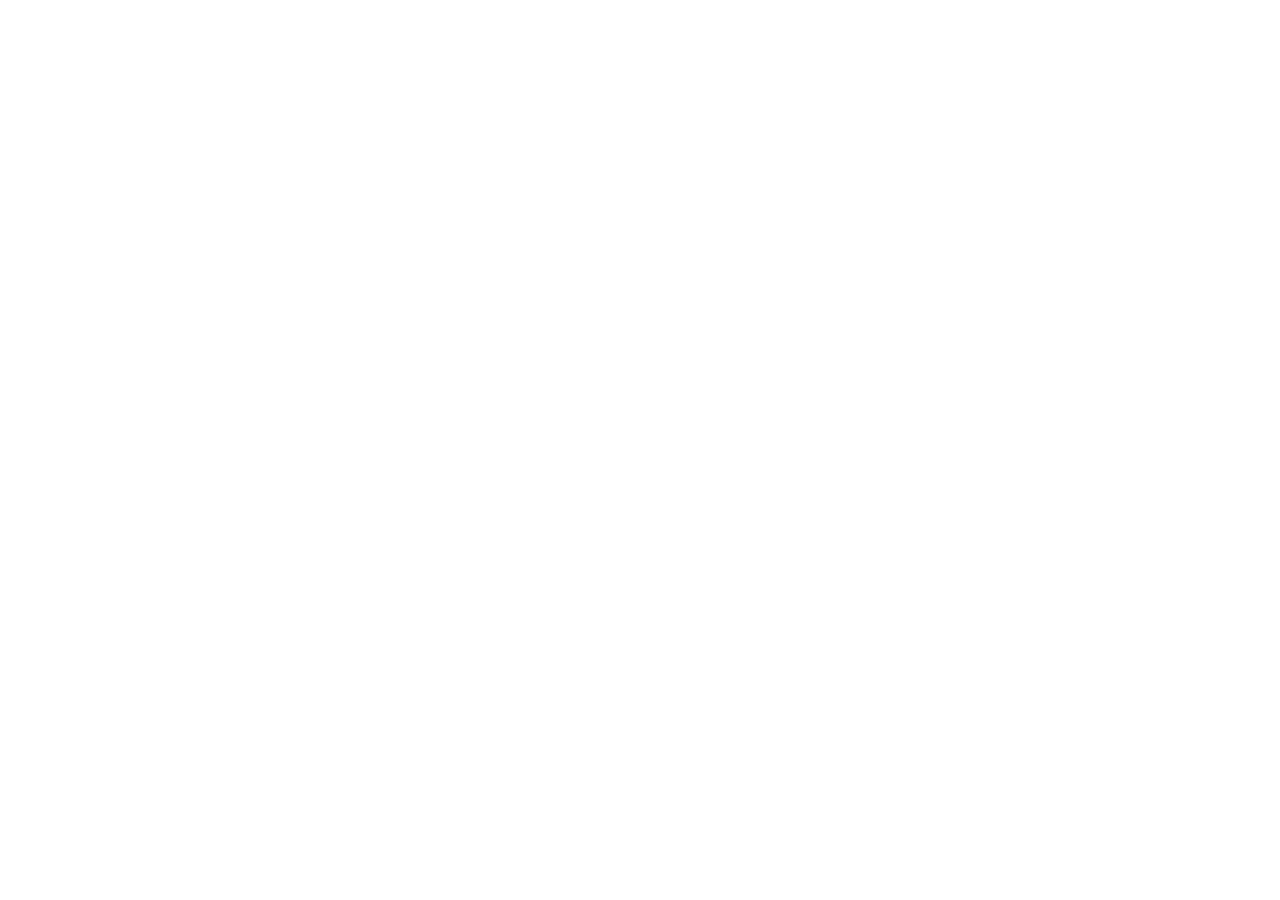
==== batch/index.html @ a3a42ca6 "Update from https://github.com/abdell1999/qr-studio/commit/ea22d91af1b22885ff88f901508a2c51c87207b2" ====
<!DOCTYPE html><html><head><meta charset="utf-8"><meta name="viewport" content="width=device-width, initial-scale=1"><title>QR Studio</title><link rel="stylesheet" href="/qr-studio-public/_nuxt/entry.DwzeC_Qh.css" crossorigin><link rel="modulepreload" as="script" crossorigin href="/qr-studio-public/_nuxt/CE5LzXdi.js"><script type="module" src="/qr-studio-public/_nuxt/CE5LzXdi.js" crossorigin></script><meta name="description" content="Generate styled QR codes (URL, text, Wi-Fi, contact) entirely in your browser. No server, no tracking."><link rel="icon" type="image/svg+xml" href="/qr-studio-public/icons/icon.svg"><script id="unhead:payload" type="application/json">{"title":"QR Studio"}</script><script>"use strict";(()=>{const o=window,e=document.documentElement,c=["dark","light"],s=getStorageValue("localStorage","nuxt-color-mode")||"system";let r=s==="system"?f():s;const l=e.getAttribute("data-color-mode-forced");l&&(r=l),i(r),o["__NUXT_COLOR_MODE__"]={preference:s,value:r,getColorScheme:f,addColorScheme:i,removeColorScheme:d};function i(t){const a=""+t+"",n="";e.classList?e.classList.add(a):e.className+=" "+a,n&&e.setAttribute("data-"+n,t)}function d(t){const a=""+t+"",n="";e.classList?e.classList.remove(a):e.className=e.className.replace(new RegExp(a,"g"),""),n&&e.removeAttribute("data-"+n)}function u(t){return o.matchMedia("(prefers-color-scheme"+t+")")}function f(){if(o.matchMedia&&u("").media!=="not all"){for(const t of c)if(u(":"+t).matches)return t}return"light"}})();function getStorageValue(o,e){switch(o){case"localStorage":try{return window.localStorage.getItem(e)}catch{return null}case"sessionStorage":try{return window.sessionStorage.getItem(e)}catch{return null}case"cookie":try{return getCookie(e)}catch{return null}default:return null}}function getCookie(o){const c=("; "+window.document.cookie).split("; "+o+"=");if(c.length===2){const s=c.pop();return s?s.split(";").shift():null}}</script></head><body><div id="__nuxt"></div><div id="teleports"></div><script>window.__NUXT__={};window.__NUXT__.config={public:{i18n:{baseUrl:"",defaultLocale:"en",rootRedirect:"",redirectStatusCode:302,skipSettingLocaleOnNavigate:false,locales:[{code:"es",language:""},{code:"en",language:""},{code:"zh",language:""}],detectBrowserLanguage:{alwaysRedirect:false,cookieCrossOrigin:false,cookieDomain:"",cookieKey:"qr_studio_locale",cookieSecure:false,fallbackLocale:"en",redirectOn:"root",useCookie:true},experimental:{localeDetector:"",typedPages:true,typedOptionsAndMessages:false,alternateLinkCanonicalQueries:true,devCache:false,cacheLifetime:"",stripMessagesPayload:false,preload:false,strictSeo:false,nitroContextDetection:true,httpCacheDuration:10,compactRoutes:false,prerenderMessages:false},domainLocales:{es:{domain:""},en:{domain:""},zh:{domain:""}}}},app:{baseURL:"/qr-studio-public/",buildId:"df156299-0f86-4b48-adaf-a7441aaded0f",buildAssetsDir:"/_nuxt/",cdnURL:""}}</script><script type="application/json" data-nuxt-data="nuxt-app" data-ssr="false" id="__NUXT_DATA__">[{"prerenderedAt":1,"serverRendered":2},1793874794675,false]</script></body></html>
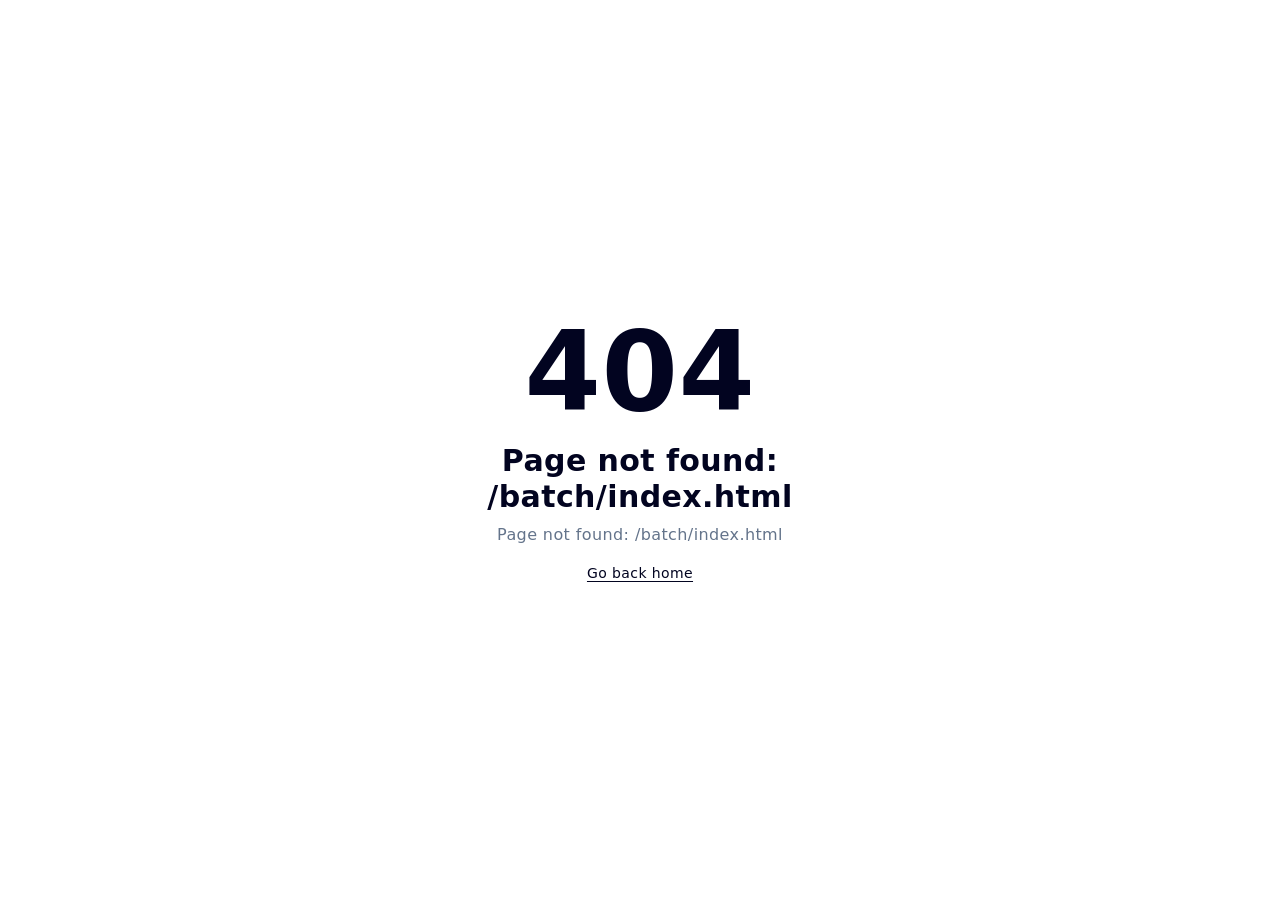
==== commit e718c6cd: "Update from https://github.com/abdell1999/qr-studio/commit/0ebbe60d3159d1fe608c223d0cedff520d074cee" ====
--- a/batch/index.html
+++ b/batch/index.html
@@ -1 +1 @@
-<!DOCTYPE html><html><head><meta charset="utf-8"><meta name="viewport" content="width=device-width, initial-scale=1"><title>QR Studio</title><link rel="stylesheet" href="/qr-studio-public/_nuxt/entry.DwzeC_Qh.css" crossorigin><link rel="modulepreload" as="script" crossorigin href="/qr-studio-public/_nuxt/CE5LzXdi.js"><script type="module" src="/qr-studio-public/_nuxt/CE5LzXdi.js" crossorigin></script><meta name="description" content="Generate styled QR codes (URL, text, Wi-Fi, contact) entirely in your browser. No server, no tracking."><link rel="icon" type="image/svg+xml" href="/qr-studio-public/icons/icon.svg"><script id="unhead:payload" type="application/json">{"title":"QR Studio"}</script><script>"use strict";(()=>{const o=window,e=document.documentElement,c=["dark","light"],s=getStorageValue("localStorage","nuxt-color-mode")||"system";let r=s==="system"?f():s;const l=e.getAttribute("data-color-mode-forced");l&&(r=l),i(r),o["__NUXT_COLOR_MODE__"]={preference:s,value:r,getColorScheme:f,addColorScheme:i,removeColorScheme:d};function i(t){const a=""+t+"",n="";e.classList?e.classList.add(a):e.className+=" "+a,n&&e.setAttribute("data-"+n,t)}function d(t){const a=""+t+"",n="";e.classList?e.classList.remove(a):e.className=e.className.replace(new RegExp(a,"g"),""),n&&e.removeAttribute("data-"+n)}function u(t){return o.matchMedia("(prefers-color-scheme"+t+")")}function f(){if(o.matchMedia&&u("").media!=="not all"){for(const t of c)if(u(":"+t).matches)return t}return"light"}})();function getStorageValue(o,e){switch(o){case"localStorage":try{return window.localStorage.getItem(e)}catch{return null}case"sessionStorage":try{return window.sessionStorage.getItem(e)}catch{return null}case"cookie":try{return getCookie(e)}catch{return null}default:return null}}function getCookie(o){const c=("; "+window.document.cookie).split("; "+o+"=");if(c.length===2){const s=c.pop();return s?s.split(";").shift():null}}</script></head><body><div id="__nuxt"></div><div id="teleports"></div><script>window.__NUXT__={};window.__NUXT__.config={public:{i18n:{baseUrl:"",defaultLocale:"en",rootRedirect:"",redirectStatusCode:302,skipSettingLocaleOnNavigate:false,locales:[{code:"es",language:""},{code:"en",language:""},{code:"zh",language:""}],detectBrowserLanguage:{alwaysRedirect:false,cookieCrossOrigin:false,cookieDomain:"",cookieKey:"qr_studio_locale",cookieSecure:false,fallbackLocale:"en",redirectOn:"root",useCookie:true},experimental:{localeDetector:"",typedPages:true,typedOptionsAndMessages:false,alternateLinkCanonicalQueries:true,devCache:false,cacheLifetime:"",stripMessagesPayload:false,preload:false,strictSeo:false,nitroContextDetection:true,httpCacheDuration:10,compactRoutes:false,prerenderMessages:false},domainLocales:{es:{domain:""},en:{domain:""},zh:{domain:""}}}},app:{baseURL:"/qr-studio-public/",buildId:"df156299-0f86-4b48-adaf-a7441aaded0f",buildAssetsDir:"/_nuxt/",cdnURL:""}}</script><script type="application/json" data-nuxt-data="nuxt-app" data-ssr="false" id="__NUXT_DATA__">[{"prerenderedAt":1,"serverRendered":2},1793874794675,false]</script></body></html>+<!DOCTYPE html><html><head><meta charset="utf-8"><meta name="viewport" content="width=device-width, initial-scale=1"><title>QR Studio</title><link rel="stylesheet" href="/_nuxt/entry.U3vJE7oz.css" crossorigin><link rel="modulepreload" as="script" crossorigin href="/_nuxt/CFZPowYU.js"><script type="module" src="/_nuxt/CFZPowYU.js" crossorigin></script><meta name="description" content="Generate styled QR codes (URL, text, Wi-Fi, contact) entirely in your browser. No server, no tracking."><link rel="icon" type="image/svg+xml" href="/icons/icon.svg"><script id="unhead:payload" type="application/json">{"title":"QR Studio"}</script><script>"use strict";(()=>{const o=window,e=document.documentElement,c=["dark","light"],s=getStorageValue("localStorage","nuxt-color-mode")||"system";let r=s==="system"?f():s;const l=e.getAttribute("data-color-mode-forced");l&&(r=l),i(r),o["__NUXT_COLOR_MODE__"]={preference:s,value:r,getColorScheme:f,addColorScheme:i,removeColorScheme:d};function i(t){const a=""+t+"",n="";e.classList?e.classList.add(a):e.className+=" "+a,n&&e.setAttribute("data-"+n,t)}function d(t){const a=""+t+"",n="";e.classList?e.classList.remove(a):e.className=e.className.replace(new RegExp(a,"g"),""),n&&e.removeAttribute("data-"+n)}function u(t){return o.matchMedia("(prefers-color-scheme"+t+")")}function f(){if(o.matchMedia&&u("").media!=="not all"){for(const t of c)if(u(":"+t).matches)return t}return"light"}})();function getStorageValue(o,e){switch(o){case"localStorage":try{return window.localStorage.getItem(e)}catch{return null}case"sessionStorage":try{return window.sessionStorage.getItem(e)}catch{return null}case"cookie":try{return getCookie(e)}catch{return null}default:return null}}function getCookie(o){const c=("; "+window.document.cookie).split("; "+o+"=");if(c.length===2){const s=c.pop();return s?s.split(";").shift():null}}</script></head><body><div id="__nuxt"></div><div id="teleports"></div><script>window.__NUXT__={};window.__NUXT__.config={public:{i18n:{baseUrl:"",defaultLocale:"en",rootRedirect:"",redirectStatusCode:302,skipSettingLocaleOnNavigate:false,locales:[{code:"es",language:""},{code:"en",language:""},{code:"zh",language:""}],detectBrowserLanguage:{alwaysRedirect:false,cookieCrossOrigin:false,cookieDomain:"",cookieKey:"qr_studio_locale",cookieSecure:false,fallbackLocale:"en",redirectOn:"root",useCookie:true},experimental:{localeDetector:"",typedPages:true,typedOptionsAndMessages:false,alternateLinkCanonicalQueries:true,devCache:false,cacheLifetime:"",stripMessagesPayload:false,preload:false,strictSeo:false,nitroContextDetection:true,httpCacheDuration:10,compactRoutes:false,prerenderMessages:false},domainLocales:{es:{domain:""},en:{domain:""},zh:{domain:""}}}},app:{baseURL:"/",buildId:"43bb60dc-314b-4226-a299-63b62ca58b26",buildAssetsDir:"/_nuxt/",cdnURL:""}}</script><script type="application/json" data-nuxt-data="nuxt-app" data-ssr="false" id="__NUXT_DATA__">[{"prerenderedAt":1,"serverRendered":2},1794953041265,false]</script></body></html>
--- a/_nuxt/entry.U3vJE7oz.css
+++ b/_nuxt/entry.U3vJE7oz.css
@@ -0,0 +1 @@
+*,::backdrop,:after,:before{--tw-border-spacing-x:0;--tw-border-spacing-y:0;--tw-translate-x:0;--tw-translate-y:0;--tw-rotate:0;--tw-skew-x:0;--tw-skew-y:0;--tw-scale-x:1;--tw-scale-y:1;--tw-pan-x: ;--tw-pan-y: ;--tw-pinch-zoom: ;--tw-scroll-snap-strictness:proximity;--tw-gradient-from-position: ;--tw-gradient-via-position: ;--tw-gradient-to-position: ;--tw-ordinal: ;--tw-slashed-zero: ;--tw-numeric-figure: ;--tw-numeric-spacing: ;--tw-numeric-fraction: ;--tw-ring-inset: ;--tw-ring-offset-width:0px;--tw-ring-offset-color:#fff;--tw-ring-color:#3b82f680;--tw-ring-offset-shadow:0 0 #0000;--tw-ring-shadow:0 0 #0000;--tw-shadow:0 0 #0000;--tw-shadow-colored:0 0 #0000;--tw-blur: ;--tw-brightness: ;--tw-contrast: ;--tw-grayscale: ;--tw-hue-rotate: ;--tw-invert: ;--tw-saturate: ;--tw-sepia: ;--tw-drop-shadow: ;--tw-backdrop-blur: ;--tw-backdrop-brightness: ;--tw-backdrop-contrast: ;--tw-backdrop-grayscale: ;--tw-backdrop-hue-rotate: ;--tw-backdrop-invert: ;--tw-backdrop-opacity: ;--tw-backdrop-saturate: ;--tw-backdrop-sepia: ;--tw-contain-size: ;--tw-contain-layout: ;--tw-contain-paint: ;--tw-contain-style: }*,:after,:before{box-sizing:border-box;border:0 solid #e5e7eb}:after,:before{--tw-content:""}:host,html{line-height:1.5;-webkit-text-size-adjust:100%;tab-size:4;font-family:ui-sans-serif,system-ui,sans-serif,Apple Color Emoji,Segoe UI Emoji,Segoe UI Symbol,Noto Color Emoji;font-feature-settings:normal;font-variation-settings:normal;-webkit-tap-highlight-color:transparent}body{margin:0;line-height:inherit}hr{height:0;color:inherit;border-top-width:1px}abbr:where([title]){-webkit-text-decoration:underline dotted;text-decoration:underline dotted}h1,h2,h3,h4,h5,h6{font-size:inherit;font-weight:inherit}a{color:inherit;text-decoration:inherit}b,strong{font-weight:bolder}code,kbd,pre,samp{font-family:ui-monospace,SFMono-Regular,Menlo,Monaco,Consolas,Liberation Mono,Courier New,monospace;font-feature-settings:normal;font-variation-settings:normal;font-size:1em}small{font-size:80%}sub,sup{font-size:75%;line-height:0;position:relative;vertical-align:initial}sub{bottom:-.25em}sup{top:-.5em}table{text-indent:0;border-color:inherit;border-collapse:collapse}button,input,optgroup,select,textarea{font-family:inherit;font-feature-settings:inherit;font-variation-settings:inherit;font-size:100%;font-weight:inherit;line-height:inherit;letter-spacing:inherit;color:inherit;margin:0;padding:0}button,select{text-transform:none}button,input:where([type=button]),input:where([type=reset]),input:where([type=submit]){-webkit-appearance:button;background-color:initial;background-image:none}:-moz-focusring{outline:auto}:-moz-ui-invalid{box-shadow:none}progress{vertical-align:initial}::-webkit-inner-spin-button,::-webkit-outer-spin-button{height:auto}[type=search]{-webkit-appearance:textfield;outline-offset:-2px}::-webkit-search-decoration{-webkit-appearance:none}::-webkit-file-upload-button{-webkit-appearance:button;font:inherit}summary{display:list-item}blockquote,dd,dl,figure,h1,h2,h3,h4,h5,h6,hr,p,pre{margin:0}fieldset{margin:0}fieldset,legend{padding:0}menu,ol,ul{list-style:none;margin:0;padding:0}dialog{padding:0}textarea{resize:vertical}input::placeholder,textarea::placeholder{opacity:1;color:#9ca3af}[role=button],button{cursor:pointer}:disabled{cursor:default}audio,canvas,embed,iframe,img,object,svg,video{display:block;vertical-align:middle}img,video{max-width:100%;height:auto}[hidden]:where(:not([hidden=until-found])){display:none}.\!container{width:100%!important}.container{width:100%}@media(min-width:640px){.\!container{max-width:640px!important}.container{max-width:640px}}@media(min-width:768px){.\!container{max-width:768px!important}.container{max-width:768px}}@media(min-width:1024px){.\!container{max-width:1024px!important}.container{max-width:1024px}}@media(min-width:1280px){.\!container{max-width:1280px!important}.container{max-width:1280px}}@media(min-width:1536px){.\!container{max-width:1536px!important}.container{max-width:1536px}}.sr-only{position:absolute;width:1px;height:1px;padding:0;margin:-1px;overflow:hidden;clip:rect(0,0,0,0);white-space:nowrap;border-width:0}.pointer-events-none{pointer-events:none}.visible{visibility:visible}.invisible{visibility:hidden}.fixed{position:fixed}.absolute{position:absolute}.relative{position:relative}.inset-0{inset:0}.inset-\[15\%\]{inset:15%}.inset-x-0{left:0;right:0}.bottom-2{bottom:.5rem}.bottom-4{bottom:1rem}.right-4{right:1rem}.z-40{z-index:40}.z-50{z-index:50}.order-last{order:9999}.mx-auto{margin-left:auto;margin-right:auto}.mb-1{margin-bottom:.25rem}.ml-auto{margin-left:auto}.mt-0\.5{margin-top:.125rem}.mt-1{margin-top:.25rem}.block{display:block}.flex{display:flex}.inline-flex{display:inline-flex}.table{display:table}.grid{display:grid}.contents{display:contents}.hidden{display:none}.aspect-square{aspect-ratio:1/1}.h-10{height:2.5rem}.h-2{height:.5rem}.h-3\.5{height:.875rem}.h-4{height:1rem}.h-5{height:1.25rem}.h-9{height:2.25rem}.h-auto{height:auto}.h-full{height:100%}.max-h-full{max-height:100%}.min-h-screen{min-height:100vh}.w-10{width:2.5rem}.w-12{width:3rem}.w-16{width:4rem}.w-24{width:6rem}.w-3\.5{width:.875rem}.w-4{width:1rem}.w-48{width:12rem}.w-5{width:1.25rem}.w-9{width:2.25rem}.w-fit{width:fit-content}.w-full{width:100%}.min-w-0{min-width:0}.min-w-\[14rem\]{min-width:14rem}.max-w-2xl{max-width:42rem}.max-w-3xl{max-width:48rem}.max-w-4xl{max-width:56rem}.max-w-\[10rem\]{max-width:10rem}.max-w-\[18rem\]{max-width:18rem}.max-w-full{max-width:100%}.max-w-sm{max-width:24rem}.max-w-xs{max-width:20rem}.flex-1{flex:1 1 0%}.shrink-0{flex-shrink:0}.translate-y-0{--tw-translate-y:0px}.translate-y-0,.translate-y-2{transform:translate(var(--tw-translate-x),var(--tw-translate-y)) rotate(var(--tw-rotate)) skew(var(--tw-skew-x)) skewY(var(--tw-skew-y)) scaleX(var(--tw-scale-x)) scaleY(var(--tw-scale-y))}.translate-y-2{--tw-translate-y:.5rem}@keyframes spin{to{transform:rotate(1turn)}}.animate-spin{animation:spin 1s linear infinite}.cursor-pointer{cursor:pointer}.grid-cols-1{grid-template-columns:repeat(1,minmax(0,1fr))}.grid-cols-4{grid-template-columns:repeat(4,minmax(0,1fr))}.grid-cols-\[auto\,1fr\]{grid-template-columns:auto 1fr}.flex-col{flex-direction:column}.flex-wrap{flex-wrap:wrap}.place-items-center{place-items:center}.items-start{align-items:flex-start}.items-end{align-items:flex-end}.items-center{align-items:center}.justify-end{justify-content:flex-end}.justify-center{justify-content:center}.justify-between{justify-content:space-between}.gap-0\.5{gap:.125rem}.gap-1{gap:.25rem}.gap-1\.5{gap:.375rem}.gap-2{gap:.5rem}.gap-3{gap:.75rem}.gap-4{gap:1rem}.gap-6{gap:1.5rem}.gap-x-4{column-gap:1rem}.gap-y-1{row-gap:.25rem}.gap-y-3{row-gap:.75rem}.divide-y>:not([hidden])~:not([hidden]){--tw-divide-y-reverse:0;border-top-width:calc(1px*(1 - var(--tw-divide-y-reverse)));border-bottom-width:calc(1px*var(--tw-divide-y-reverse))}.divide-zinc-100>:not([hidden])~:not([hidden]){--tw-divide-opacity:1;border-color:rgb(244 244 245/var(--tw-divide-opacity,1))}.overflow-hidden{overflow:hidden}.overflow-x-auto{overflow-x:auto}.overflow-y-auto{overflow-y:auto}.truncate{overflow:hidden;text-overflow:ellipsis}.truncate,.whitespace-nowrap{white-space:nowrap}.whitespace-pre-wrap{white-space:pre-wrap}.break-all{word-break:break-all}.rounded{border-radius:.25rem}.rounded-2xl{border-radius:1rem}.rounded-full{border-radius:9999px}.rounded-lg{border-radius:.5rem}.rounded-md{border-radius:.375rem}.rounded-sm{border-radius:.125rem}.rounded-xl{border-radius:.75rem}.border{border-width:1px}.border-4{border-width:4px}.border-b{border-bottom-width:1px}.border-l-4{border-left-width:4px}.border-t{border-top-width:1px}.border-amber-200{--tw-border-opacity:1;border-color:rgb(253 230 138/var(--tw-border-opacity,1))}.border-amber-500{--tw-border-opacity:1;border-color:rgb(245 158 11/var(--tw-border-opacity,1))}.border-emerald-200{--tw-border-opacity:1;border-color:rgb(167 243 208/var(--tw-border-opacity,1))}.border-red-200{--tw-border-opacity:1;border-color:rgb(254 202 202/var(--tw-border-opacity,1))}.border-red-500{--tw-border-opacity:1;border-color:rgb(239 68 68/var(--tw-border-opacity,1))}.border-white\/80{border-color:#fffc}.border-zinc-100{--tw-border-opacity:1;border-color:rgb(244 244 245/var(--tw-border-opacity,1))}.border-zinc-200{--tw-border-opacity:1;border-color:rgb(228 228 231/var(--tw-border-opacity,1))}.border-zinc-300{--tw-border-opacity:1;border-color:rgb(212 212 216/var(--tw-border-opacity,1))}.bg-amber-50{--tw-bg-opacity:1;background-color:rgb(255 251 235/var(--tw-bg-opacity,1))}.bg-black{--tw-bg-opacity:1;background-color:rgb(0 0 0/var(--tw-bg-opacity,1))}.bg-black\/50{background-color:#00000080}.bg-emerald-50{--tw-bg-opacity:1;background-color:rgb(236 253 245/var(--tw-bg-opacity,1))}.bg-indigo-600{--tw-bg-opacity:1;background-color:rgb(79 70 229/var(--tw-bg-opacity,1))}.bg-red-50{--tw-bg-opacity:1;background-color:rgb(254 242 242/var(--tw-bg-opacity,1))}.bg-red-600{--tw-bg-opacity:1;background-color:rgb(220 38 38/var(--tw-bg-opacity,1))}.bg-white{--tw-bg-opacity:1;background-color:rgb(255 255 255/var(--tw-bg-opacity,1))}.bg-zinc-100{--tw-bg-opacity:1;background-color:rgb(244 244 245/var(--tw-bg-opacity,1))}.bg-zinc-200\/70{background-color:#e4e4e7b3}.bg-zinc-50{--tw-bg-opacity:1;background-color:rgb(250 250 250/var(--tw-bg-opacity,1))}.bg-zinc-900{--tw-bg-opacity:1;background-color:rgb(24 24 27/var(--tw-bg-opacity,1))}.bg-gradient-to-br{background-image:linear-gradient(to bottom right,var(--tw-gradient-stops))}.from-indigo-600{--tw-gradient-from:#4f46e5 var(--tw-gradient-from-position);--tw-gradient-to:#4f46e500 var(--tw-gradient-to-position);--tw-gradient-stops:var(--tw-gradient-from),var(--tw-gradient-to)}.to-violet-500{--tw-gradient-to:#8b5cf6 var(--tw-gradient-to-position)}.object-cover{object-fit:cover}.p-0\.5{padding:.125rem}.p-1{padding:.25rem}.p-2{padding:.5rem}.p-3{padding:.75rem}.p-4{padding:1rem}.p-6{padding:1.5rem}.px-1{padding-left:.25rem;padding-right:.25rem}.px-2{padding-left:.5rem;padding-right:.5rem}.px-2\.5{padding-left:.625rem;padding-right:.625rem}.px-3{padding-left:.75rem;padding-right:.75rem}.px-4{padding-left:1rem;padding-right:1rem}.py-0\.5{padding-top:.125rem;padding-bottom:.125rem}.py-1{padding-top:.25rem;padding-bottom:.25rem}.py-1\.5{padding-top:.375rem;padding-bottom:.375rem}.py-12{padding-top:3rem;padding-bottom:3rem}.py-2{padding-top:.5rem;padding-bottom:.5rem}.py-3{padding-top:.75rem;padding-bottom:.75rem}.pb-1{padding-bottom:.25rem}.text-left{text-align:left}.text-center{text-align:center}.font-mono{font-family:ui-monospace,SFMono-Regular,Menlo,Monaco,Consolas,Liberation Mono,Courier New,monospace}.text-2xl{font-size:1.5rem;line-height:2rem}.text-\[10px\]{font-size:10px}.text-lg{font-size:1.125rem;line-height:1.75rem}.text-sm{font-size:.875rem;line-height:1.25rem}.text-xl{font-size:1.25rem;line-height:1.75rem}.text-xs{font-size:.75rem;line-height:1rem}.font-bold{font-weight:700}.font-medium{font-weight:500}.font-semibold{font-weight:600}.uppercase{text-transform:uppercase}.tabular-nums{--tw-numeric-spacing:tabular-nums;font-variant-numeric:var(--tw-ordinal) var(--tw-slashed-zero) var(--tw-numeric-figure) var(--tw-numeric-spacing) var(--tw-numeric-fraction)}.tracking-wide{letter-spacing:.025em}.text-amber-600{--tw-text-opacity:1;color:rgb(217 119 6/var(--tw-text-opacity,1))}.text-amber-700{--tw-text-opacity:1;color:rgb(180 83 9/var(--tw-text-opacity,1))}.text-amber-800{--tw-text-opacity:1;color:rgb(146 64 14/var(--tw-text-opacity,1))}.text-emerald-700{--tw-text-opacity:1;color:rgb(4 120 87/var(--tw-text-opacity,1))}.text-emerald-800{--tw-text-opacity:1;color:rgb(6 95 70/var(--tw-text-opacity,1))}.text-indigo-700{--tw-text-opacity:1;color:rgb(67 56 202/var(--tw-text-opacity,1))}.text-red-600{--tw-text-opacity:1;color:rgb(220 38 38/var(--tw-text-opacity,1))}.text-red-700{--tw-text-opacity:1;color:rgb(185 28 28/var(--tw-text-opacity,1))}.text-red-800{--tw-text-opacity:1;color:rgb(153 27 27/var(--tw-text-opacity,1))}.text-white{--tw-text-opacity:1;color:rgb(255 255 255/var(--tw-text-opacity,1))}.text-zinc-400{--tw-text-opacity:1;color:rgb(161 161 170/var(--tw-text-opacity,1))}.text-zinc-500{--tw-text-opacity:1;color:rgb(113 113 122/var(--tw-text-opacity,1))}.text-zinc-600{--tw-text-opacity:1;color:rgb(82 82 91/var(--tw-text-opacity,1))}.text-zinc-700{--tw-text-opacity:1;color:rgb(63 63 70/var(--tw-text-opacity,1))}.text-zinc-900{--tw-text-opacity:1;color:rgb(24 24 27/var(--tw-text-opacity,1))}.underline{text-decoration-line:underline}.underline-offset-2{text-underline-offset:2px}.accent-indigo-600{accent-color:#4f46e5}.opacity-0{opacity:0}.opacity-100{opacity:1}.opacity-50{opacity:.5}.opacity-80{opacity:.8}.opacity-90{opacity:.9}.shadow-2xl{--tw-shadow:0 25px 50px -12px #00000040;--tw-shadow-colored:0 25px 50px -12px var(--tw-shadow-color)}.shadow-2xl,.shadow-lg{box-shadow:var(--tw-ring-offset-shadow,0 0 #0000),var(--tw-ring-shadow,0 0 #0000),var(--tw-shadow)}.shadow-lg{--tw-shadow:0 10px 15px -3px #0000001a,0 4px 6px -4px #0000001a;--tw-shadow-colored:0 10px 15px -3px var(--tw-shadow-color),0 4px 6px -4px var(--tw-shadow-color)}.shadow-sm{--tw-shadow:0 1px 2px 0 #0000000d;--tw-shadow-colored:0 1px 2px 0 var(--tw-shadow-color)}.shadow-sm,.shadow-xl{box-shadow:var(--tw-ring-offset-shadow,0 0 #0000),var(--tw-ring-shadow,0 0 #0000),var(--tw-shadow)}.shadow-xl{--tw-shadow:0 20px 25px -5px #0000001a,0 8px 10px -6px #0000001a;--tw-shadow-colored:0 20px 25px -5px var(--tw-shadow-color),0 8px 10px -6px var(--tw-shadow-color)}.shadow-zinc-900\/10{--tw-shadow-color:#18181b1a;--tw-shadow:var(--tw-shadow-colored)}.blur{--tw-blur:blur(8px)}.blur,.drop-shadow{filter:var(--tw-blur) var(--tw-brightness) var(--tw-contrast) var(--tw-grayscale) var(--tw-hue-rotate) var(--tw-invert) var(--tw-saturate) var(--tw-sepia) var(--tw-drop-shadow)}.drop-shadow{--tw-drop-shadow:drop-shadow(0 1px 2px #0000001a) drop-shadow(0 1px 1px #0000000f)}.filter{filter:var(--tw-blur) var(--tw-brightness) var(--tw-contrast) var(--tw-grayscale) var(--tw-hue-rotate) var(--tw-invert) var(--tw-saturate) var(--tw-sepia) var(--tw-drop-shadow)}.transition{transition-property:color,background-color,border-color,text-decoration-color,fill,stroke,opacity,box-shadow,transform,filter,backdrop-filter;transition-timing-function:cubic-bezier(.4,0,.2,1);transition-duration:.15s}.transition-\[filter\]{transition-property:filter;transition-timing-function:cubic-bezier(.4,0,.2,1);transition-duration:.15s}.transition-opacity{transition-property:opacity;transition-timing-function:cubic-bezier(.4,0,.2,1)}.duration-150,.transition-opacity{transition-duration:.15s}.duration-200{transition-duration:.2s}.ease-in{transition-timing-function:cubic-bezier(.4,0,1,1)}.ease-out{transition-timing-function:cubic-bezier(0,0,.2,1)}.focus-within\:ring-2:focus-within{--tw-ring-offset-shadow:var(--tw-ring-inset) 0 0 0 var(--tw-ring-offset-width) var(--tw-ring-offset-color);--tw-ring-shadow:var(--tw-ring-inset) 0 0 0 calc(2px + var(--tw-ring-offset-width)) var(--tw-ring-color);box-shadow:var(--tw-ring-offset-shadow),var(--tw-ring-shadow),var(--tw-shadow,0 0 #0000)}.focus-within\:ring-indigo-500:focus-within{--tw-ring-opacity:1;--tw-ring-color:rgb(99 102 241/var(--tw-ring-opacity,1))}.hover\:bg-red-700:hover{--tw-bg-opacity:1;background-color:rgb(185 28 28/var(--tw-bg-opacity,1))}.hover\:bg-zinc-100:hover{--tw-bg-opacity:1;background-color:rgb(244 244 245/var(--tw-bg-opacity,1))}.hover\:bg-zinc-200:hover{--tw-bg-opacity:1;background-color:rgb(228 228 231/var(--tw-bg-opacity,1))}.hover\:bg-zinc-50:hover{--tw-bg-opacity:1;background-color:rgb(250 250 250/var(--tw-bg-opacity,1))}.hover\:text-red-700:hover{--tw-text-opacity:1;color:rgb(185 28 28/var(--tw-text-opacity,1))}.hover\:text-zinc-900:hover{--tw-text-opacity:1;color:rgb(24 24 27/var(--tw-text-opacity,1))}.hover\:underline:hover{text-decoration-line:underline}.hover\:opacity-100:hover{opacity:1}.hover\:brightness-110:hover{--tw-brightness:brightness(1.1);filter:var(--tw-blur) var(--tw-brightness) var(--tw-contrast) var(--tw-grayscale) var(--tw-hue-rotate) var(--tw-invert) var(--tw-saturate) var(--tw-sepia) var(--tw-drop-shadow)}.focus\:outline-none:focus{outline:2px solid #0000;outline-offset:2px}.focus\:ring-2:focus{--tw-ring-offset-shadow:var(--tw-ring-inset) 0 0 0 var(--tw-ring-offset-width) var(--tw-ring-offset-color);--tw-ring-shadow:var(--tw-ring-inset) 0 0 0 calc(2px + var(--tw-ring-offset-width)) var(--tw-ring-color);box-shadow:var(--tw-ring-offset-shadow),var(--tw-ring-shadow),var(--tw-shadow,0 0 #0000)}.focus\:ring-indigo-500:focus{--tw-ring-opacity:1;--tw-ring-color:rgb(99 102 241/var(--tw-ring-opacity,1))}.focus-visible\:ring-2:focus-visible{--tw-ring-offset-shadow:var(--tw-ring-inset) 0 0 0 var(--tw-ring-offset-width) var(--tw-ring-offset-color);--tw-ring-shadow:var(--tw-ring-inset) 0 0 0 calc(2px + var(--tw-ring-offset-width)) var(--tw-ring-color);box-shadow:var(--tw-ring-offset-shadow),var(--tw-ring-shadow),var(--tw-shadow,0 0 #0000)}.focus-visible\:ring-indigo-500:focus-visible{--tw-ring-opacity:1;--tw-ring-color:rgb(99 102 241/var(--tw-ring-opacity,1))}.disabled\:cursor-not-allowed:disabled{cursor:not-allowed}.disabled\:opacity-40:disabled{opacity:.4}.disabled\:opacity-50:disabled{opacity:.5}.dark\:divide-zinc-800:is(.dark *)>:not([hidden])~:not([hidden]){--tw-divide-opacity:1;border-color:rgb(39 39 42/var(--tw-divide-opacity,1))}.dark\:border-amber-900:is(.dark *){--tw-border-opacity:1;border-color:rgb(120 53 15/var(--tw-border-opacity,1))}.dark\:border-emerald-900:is(.dark *){--tw-border-opacity:1;border-color:rgb(6 78 59/var(--tw-border-opacity,1))}.dark\:border-red-900:is(.dark *){--tw-border-opacity:1;border-color:rgb(127 29 29/var(--tw-border-opacity,1))}.dark\:border-zinc-700:is(.dark *){--tw-border-opacity:1;border-color:rgb(63 63 70/var(--tw-border-opacity,1))}.dark\:border-zinc-800:is(.dark *){--tw-border-opacity:1;border-color:rgb(39 39 42/var(--tw-border-opacity,1))}.dark\:border-zinc-900:is(.dark *){--tw-border-opacity:1;border-color:rgb(24 24 27/var(--tw-border-opacity,1))}.dark\:bg-amber-950\/40:is(.dark *){background-color:#451a0366}.dark\:bg-emerald-950\/40:is(.dark *){background-color:#022c2266}.dark\:bg-red-950\/40:is(.dark *){background-color:#450a0a66}.dark\:bg-zinc-800:is(.dark *){--tw-bg-opacity:1;background-color:rgb(39 39 42/var(--tw-bg-opacity,1))}.dark\:bg-zinc-800\/70:is(.dark *){background-color:#27272ab3}.dark\:bg-zinc-900:is(.dark *){--tw-bg-opacity:1;background-color:rgb(24 24 27/var(--tw-bg-opacity,1))}.dark\:bg-zinc-950:is(.dark *){--tw-bg-opacity:1;background-color:rgb(9 9 11/var(--tw-bg-opacity,1))}.dark\:from-indigo-600:is(.dark *){--tw-gradient-from:#4f46e5 var(--tw-gradient-from-position);--tw-gradient-to:#4f46e500 var(--tw-gradient-to-position);--tw-gradient-stops:var(--tw-gradient-from),var(--tw-gradient-to)}.dark\:to-violet-500:is(.dark *){--tw-gradient-to:#8b5cf6 var(--tw-gradient-to-position)}.dark\:text-amber-300:is(.dark *){--tw-text-opacity:1;color:rgb(252 211 77/var(--tw-text-opacity,1))}.dark\:text-amber-400:is(.dark *){--tw-text-opacity:1;color:rgb(251 191 36/var(--tw-text-opacity,1))}.dark\:text-emerald-300:is(.dark *){--tw-text-opacity:1;color:rgb(110 231 183/var(--tw-text-opacity,1))}.dark\:text-indigo-300:is(.dark *){--tw-text-opacity:1;color:rgb(165 180 252/var(--tw-text-opacity,1))}.dark\:text-red-300:is(.dark *){--tw-text-opacity:1;color:rgb(252 165 165/var(--tw-text-opacity,1))}.dark\:text-red-400:is(.dark *){--tw-text-opacity:1;color:rgb(248 113 113/var(--tw-text-opacity,1))}.dark\:text-white:is(.dark *){--tw-text-opacity:1;color:rgb(255 255 255/var(--tw-text-opacity,1))}.dark\:text-zinc-100:is(.dark *){--tw-text-opacity:1;color:rgb(244 244 245/var(--tw-text-opacity,1))}.dark\:text-zinc-300:is(.dark *){--tw-text-opacity:1;color:rgb(212 212 216/var(--tw-text-opacity,1))}.dark\:text-zinc-400:is(.dark *){--tw-text-opacity:1;color:rgb(161 161 170/var(--tw-text-opacity,1))}.dark\:text-zinc-50:is(.dark *){--tw-text-opacity:1;color:rgb(250 250 250/var(--tw-text-opacity,1))}.dark\:text-zinc-500:is(.dark *){--tw-text-opacity:1;color:rgb(113 113 122/var(--tw-text-opacity,1))}.dark\:text-zinc-600:is(.dark *){--tw-text-opacity:1;color:rgb(82 82 91/var(--tw-text-opacity,1))}.dark\:shadow-black\/40:is(.dark *){--tw-shadow-color:#0006;--tw-shadow:var(--tw-shadow-colored)}.dark\:hover\:bg-zinc-700:hover:is(.dark *){--tw-bg-opacity:1;background-color:rgb(63 63 70/var(--tw-bg-opacity,1))}.dark\:hover\:bg-zinc-800:hover:is(.dark *){--tw-bg-opacity:1;background-color:rgb(39 39 42/var(--tw-bg-opacity,1))}.dark\:hover\:bg-zinc-900:hover:is(.dark *){--tw-bg-opacity:1;background-color:rgb(24 24 27/var(--tw-bg-opacity,1))}.dark\:hover\:text-red-300:hover:is(.dark *){--tw-text-opacity:1;color:rgb(252 165 165/var(--tw-text-opacity,1))}.dark\:hover\:text-white:hover:is(.dark *){--tw-text-opacity:1;color:rgb(255 255 255/var(--tw-text-opacity,1))}@media(min-width:640px){.sm\:inline{display:inline}.sm\:hidden{display:none}.sm\:p-6{padding:1.5rem}}@media(min-width:768px){.md\:sticky{position:sticky}.md\:top-4{top:1rem}.md\:order-none{order:0}.md\:w-auto{width:auto}.md\:flex-none{flex:none}.md\:grid-cols-2{grid-template-columns:repeat(2,minmax(0,1fr))}.md\:self-start{align-self:flex-start}}
